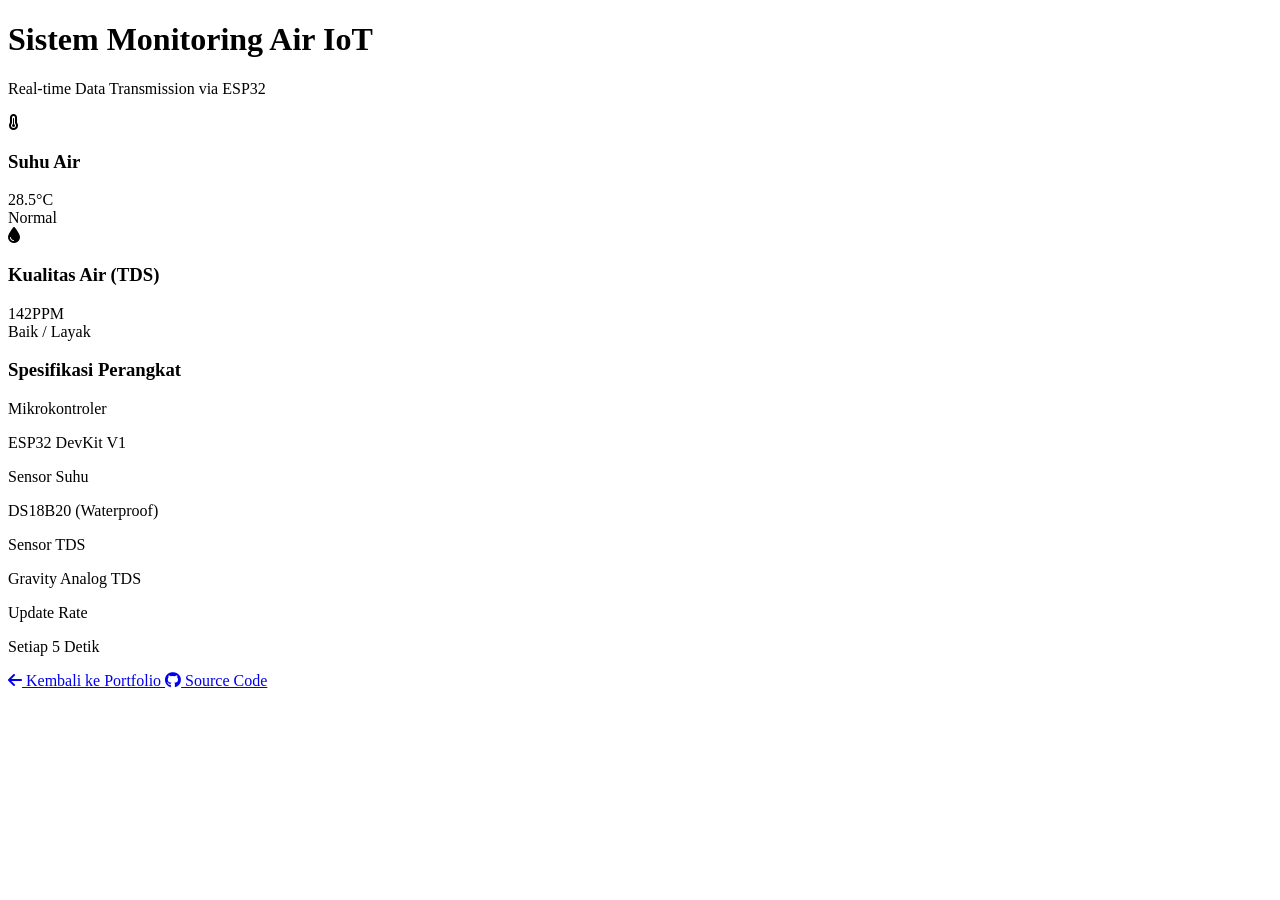
==== proyek-iot.html @ 80886158 "Create proyek-iot.html" ====
<!DOCTYPE html>
<html lang="id">
<head>
    <meta charset="UTF-8">
    <meta name="viewport" content="width=device-width, initial-scale=1.0">
    <title>Dashboard Monitoring Kualitas Air | IoT Project</title>
    
    <link href="https://fonts.googleapis.com/css2?family=Inter:wght@400;600;700&display=swap" rel="stylesheet">
    <link rel="stylesheet" href="https://cdnjs.cloudflare.com/ajax/libs/font-awesome/6.4.0/css/all.min.css">
    
    <link rel="stylesheet" href="style-iot.css">
</head>
<body>

    <div class="container">
        <header>
            <h1>Sistem Monitoring Air IoT</h1>
            <p>Real-time Data Transmission via ESP32</p>
        </header>

        <div class="dashboard-grid">
            <div class="card">
                <div class="icon-box temp-icon">
                    <i class="fa-solid fa-temperature-three-quarters"></i>
                </div>
                <h3>Suhu Air</h3>
                <div class="value">28.5<span class="unit">°C</span></div>
                <div class="status-badge">Normal</div>
            </div>

            <div class="card">
                <div class="icon-box tds-icon">
                    <i class="fa-solid fa-droplet"></i>
                </div>
                <h3>Kualitas Air (TDS)</h3>
                <div class="value">142<span class="unit">PPM</span></div>
                <div class="status-badge">Baik / Layak</div>
            </div>
        </div>

        <div class="tech-info">
            <h3>Spesifikasi Perangkat</h3>
            <div class="info-grid">
                <div class="info-item">
                    <label>Mikrokontroler</label>
                    <p>ESP32 DevKit V1</p>
                </div>
                <div class="info-item">
                    <label>Sensor Suhu</label>
                    <p>DS18B20 (Waterproof)</p>
                </div>
                <div class="info-item">
                    <label>Sensor TDS</label>
                    <p>Gravity Analog TDS</p>
                </div>
                <div class="info-item">
                    <label>Update Rate</label>
                    <p>Setiap 5 Detik</p>
                </div>
            </div>
        </div>

        <div class="nav-buttons">
            <a href="index.html" class="btn btn-back">
                <i class="fa-solid fa-arrow-left"></i> Kembali ke Portfolio
            </a>
            <a href="https://github.com/username/repository" class="btn btn-github">
                <i class="fa-brands fa-github"></i> Source Code
            </a>
        </div>
    </div>

</body>
</html>
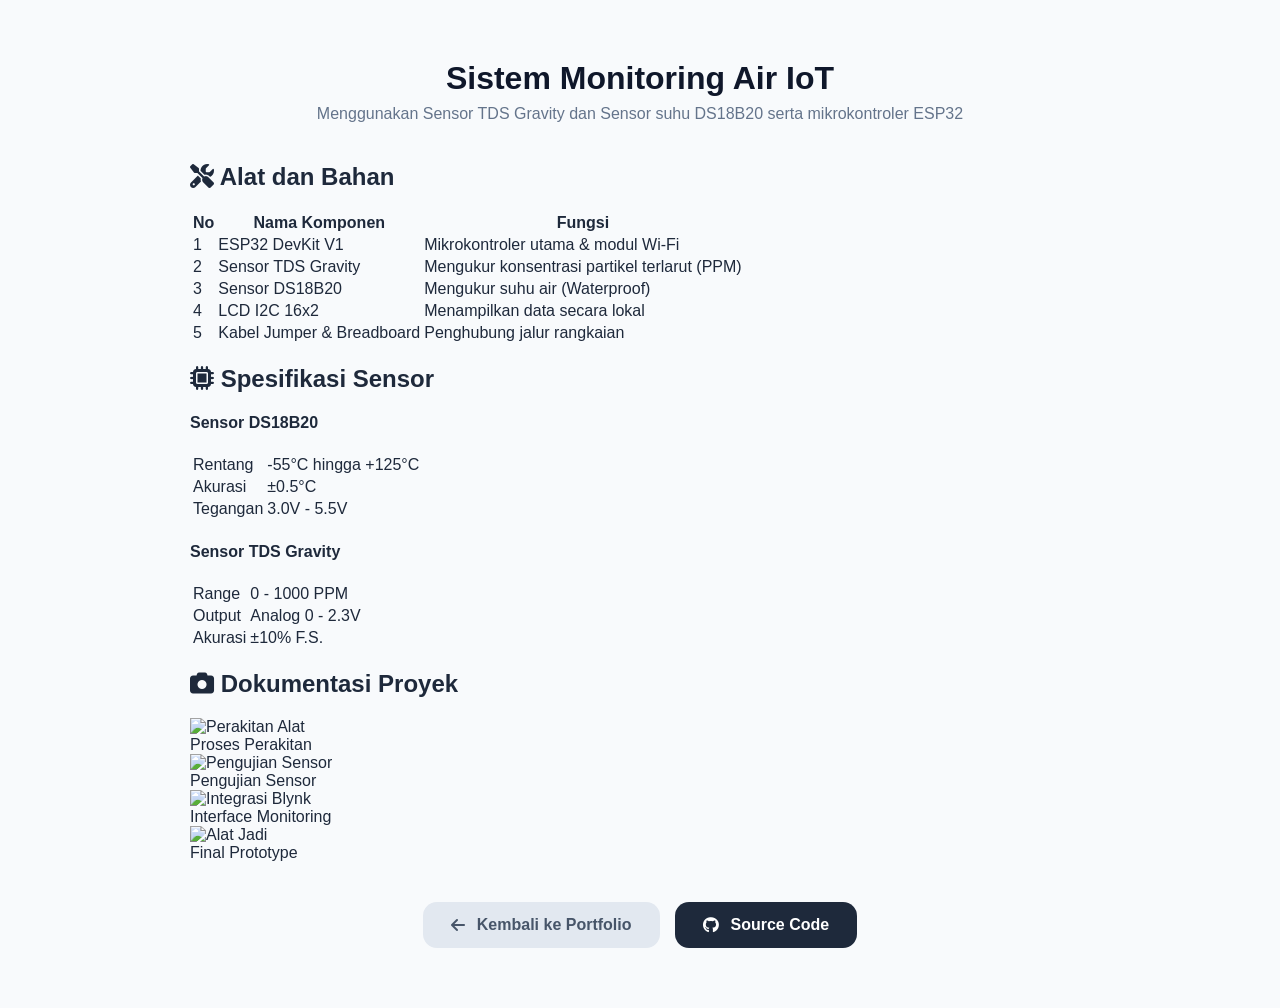
==== commit 5b95c069: "Update proyek-iot.html" ====
--- a/proyek-iot.html
+++ b/proyek-iot.html
@@ -3,7 +3,7 @@
 <head>
     <meta charset="UTF-8">
     <meta name="viewport" content="width=device-width, initial-scale=1.0">
-    <title>Dashboard Monitoring Kualitas Air | IoT Project</title>
+    <title>Monitoring Kualitas Air | IoT Project</title>
     
     <link href="https://fonts.googleapis.com/css2?family=Inter:wght@400;600;700&display=swap" rel="stylesheet">
     <link rel="stylesheet" href="https://cdnjs.cloudflare.com/ajax/libs/font-awesome/6.4.0/css/all.min.css">
@@ -15,51 +15,93 @@
     <div class="container">
         <header>
             <h1>Sistem Monitoring Air IoT</h1>
-            <p>Real-time Data Transmission via ESP32</p>
+            <p>Menggunakan Sensor TDS Gravity dan Sensor suhu DS18B20 serta mikrokontroler ESP32</p>
         </header>
+        <section class="section-card">
+            <h2><i class="fas fa-tools"></i> Alat dan Bahan</h2>
+            <div class="table-container">
+                <table class="styled-table">
+                    <thead>
+                        <tr>
+                            <th>No</th>
+                            <th>Nama Komponen</th>
+                            <th>Fungsi</th>
+                        </tr>
+                    </thead>
+                    <tbody>
+                        <tr>
+                            <td>1</td>
+                            <td>ESP32 DevKit V1</td>
+                            <td>Mikrokontroler utama & modul Wi-Fi</td>
+                        </tr>
+                        <tr>
+                            <td>2</td>
+                            <td>Sensor TDS Gravity</td>
+                            <td>Mengukur konsentrasi partikel terlarut (PPM)</td>
+                        </tr>
+                        <tr>
+                            <td>3</td>
+                            <td>Sensor DS18B20</td>
+                            <td>Mengukur suhu air (Waterproof)</td>
+                        </tr>
+                        <tr>
+                            <td>4</td>
+                            <td>LCD I2C 16x2</td>
+                            <td>Menampilkan data secara lokal</td>
+                        </tr>
+                        <tr>
+                            <td>5</td>
+                            <td>Kabel Jumper & Breadboard</td>
+                            <td>Penghubung jalur rangkaian</td>
+                        </tr>
+                    </tbody>
+                </table>
+            </div>
+        </section>
 
-        <div class="dashboard-grid">
-            <div class="card">
-                <div class="icon-box temp-icon">
-                    <i class="fa-solid fa-temperature-three-quarters"></i>
+        <section class="section-card spec-card">
+            <h2><i class="fas fa-microchip"></i> Spesifikasi Sensor</h2>
+            <div class="spec-grid">
+                <div class="inner-spec">
+                    <h4>Sensor DS18B20</h4>
+                    <table class="mini-table">
+                        <tr><td>Rentang</td><td>-55°C hingga +125°C</td></tr>
+                        <tr><td>Akurasi</td><td>±0.5°C</td></tr>
+                        <tr><td>Tegangan</td><td>3.0V - 5.5V</td></tr>
+                    </table>
                 </div>
-                <h3>Suhu Air</h3>
-                <div class="value">28.5<span class="unit">°C</span></div>
-                <div class="status-badge">Normal</div>
-            </div>
-
-            <div class="card">
-                <div class="icon-box tds-icon">
-                    <i class="fa-solid fa-droplet"></i>
-                </div>
-                <h3>Kualitas Air (TDS)</h3>
-                <div class="value">142<span class="unit">PPM</span></div>
-                <div class="status-badge">Baik / Layak</div>
-            </div>
-        </div>
-
-        <div class="tech-info">
-            <h3>Spesifikasi Perangkat</h3>
-            <div class="info-grid">
-                <div class="info-item">
-                    <label>Mikrokontroler</label>
-                    <p>ESP32 DevKit V1</p>
-                </div>
-                <div class="info-item">
-                    <label>Sensor Suhu</label>
-                    <p>DS18B20 (Waterproof)</p>
-                </div>
-                <div class="info-item">
-                    <label>Sensor TDS</label>
-                    <p>Gravity Analog TDS</p>
-                </div>
-                <div class="info-item">
-                    <label>Update Rate</label>
-                    <p>Setiap 5 Detik</p>
+                <div class="inner-spec">
+                    <h4>Sensor TDS Gravity</h4>
+                    <table class="mini-table">
+                        <tr><td>Range</td><td>0 - 1000 PPM</td></tr>
+                        <tr><td>Output</td><td>Analog 0 - 2.3V</td></tr>
+                        <tr><td>Akurasi</td><td>±10% F.S.</td></tr>
+                    </table>
                 </div>
             </div>
-        </div>
+        </section>
 
+        <section>
+            <h2 class="section-title"><i class="fas fa-camera"></i> Dokumentasi Proyek</h2>
+            <div class="gallery-grid">
+                <div class="gallery-card">
+                    <img src="img/hasil1.jpg" alt="Perakitan Alat">
+                    <div class="caption">Proses Perakitan</div>
+                </div>
+                <div class="gallery-card">
+                    <img src="img/hasil2.jpg" alt="Pengujian Sensor">
+                    <div class="caption">Pengujian Sensor</div>
+                </div>
+                <div class="gallery-card">
+                    <img src="img/hasil3.jpg" alt="Integrasi Blynk">
+                    <div class="caption">Interface Monitoring</div>
+                </div>
+                <div class="gallery-card">
+                    <img src="img/hasil4.jpg" alt="Alat Jadi">
+                    <div class="caption">Final Prototype</div>
+                </div>
+            </div>
+        </section>
         <div class="nav-buttons">
             <a href="index.html" class="btn btn-back">
                 <i class="fa-solid fa-arrow-left"></i> Kembali ke Portfolio
--- a/style-iot.css
+++ b/style-iot.css
@@ -0,0 +1,172 @@
+/* Variabel Warna */
+:root {
+    --primary: #3b82f6;
+    --secondary: #0ea5e9;
+    --danger: #ef4444;
+    --success: #10b981;
+    --bg: #f8fafc;
+    --text-dark: #0f172a;
+    --text-light: #64748b;
+}
+
+body {
+    font-family: 'Inter', sans-serif;
+    background: var(--bg);
+    margin: 0;
+    padding: 20px;
+    color: #1e293b;
+}
+
+.container {
+    max-width: 900px;
+    margin: 40px auto;
+}
+
+/* Header */
+header {
+    text-align: center;
+    margin-bottom: 40px;
+}
+
+header h1 {
+    margin: 0;
+    font-size: 2rem;
+    color: var(--text-dark);
+}
+
+header p {
+    color: var(--text-light);
+    margin-top: 8px;
+}
+
+/* Layout Grid Dashboard */
+.dashboard-grid {
+    display: grid;
+    grid-template-columns: repeat(auto-fit, minmax(300px, 1fr));
+    gap: 20px;
+    margin-bottom: 30px;
+}
+
+/* Desain Kartu Glassmorphism */
+.card {
+    background: rgba(255, 255, 255, 0.7);
+    backdrop-filter: blur(12px);
+    -webkit-backdrop-filter: blur(12px);
+    border: 1px solid rgba(255, 255, 255, 0.4);
+    border-radius: 24px;
+    padding: 30px;
+    box-shadow: 0 10px 15px -3px rgba(0, 0, 0, 0.05);
+    text-align: center;
+    transition: transform 0.3s ease;
+}
+
+.card:hover {
+    transform: translateY(-5px);
+}
+
+.icon-box {
+    width: 60px;
+    height: 60px;
+    border-radius: 16px;
+    display: flex;
+    align-items: center;
+    justify-content: center;
+    margin: 0 auto 20px;
+    font-size: 1.8rem;
+}
+
+.temp-icon { background: #fee2e2; color: var(--danger); }
+.tds-icon { background: #e0f2fe; color: var(--primary); }
+
+.value {
+    font-size: 3.5rem;
+    font-weight: 700;
+    margin: 10px 0;
+    color: var(--text-dark);
+}
+
+.unit {
+    font-size: 1.5rem;
+    color: var(--text-light);
+    font-weight: 400;
+}
+
+.status-badge {
+    display: inline-block;
+    padding: 6px 18px;
+    border-radius: 20px;
+    font-size: 0.9rem;
+    font-weight: 600;
+    background: #dcfce7;
+    color: var(--success);
+}
+
+/* Info Perangkat */
+.tech-info {
+    background: #ffffff;
+    border-radius: 24px;
+    padding: 30px;
+    box-shadow: 0 4px 6px -1px rgba(0, 0, 0, 0.05);
+    border: 1px solid #e2e8f0;
+}
+
+.tech-info h3 {
+    margin: 0 0 20px 0;
+    font-size: 1.2rem;
+    color: var(--text-dark);
+}
+
+.info-grid {
+    display: grid;
+    grid-template-columns: repeat(auto-fit, minmax(180px, 1fr));
+    gap: 20px;
+}
+
+.info-item label {
+    display: block;
+    font-size: 0.75rem;
+    color: var(--text-light);
+    text-transform: uppercase;
+    font-weight: 700;
+    letter-spacing: 0.05em;
+}
+
+.info-item p {
+    margin: 6px 0 0;
+    font-weight: 600;
+    color: var(--text-dark);
+}
+
+/* Tombol */
+.nav-buttons {
+    margin-top: 40px;
+    display: flex;
+    gap: 15px;
+    justify-content: center;
+}
+
+.btn {
+    padding: 14px 28px;
+    border-radius: 14px;
+    text-decoration: none;
+    font-weight: 600;
+    transition: 0.3s;
+    display: flex;
+    align-items: center;
+    gap: 12px;
+}
+
+.btn-back { background: #e2e8f0; color: #475569; }
+.btn-github { background: #1e293b; color: white; }
+
+.btn:hover {
+    filter: brightness(90%);
+    transform: scale(0.98);
+}
+
+/* Tampilan Mobile */
+@media (max-width: 600px) {
+    .value { font-size: 2.8rem; }
+    .nav-buttons { flex-direction: column; }
+    .btn { justify-content: center; }
+}
